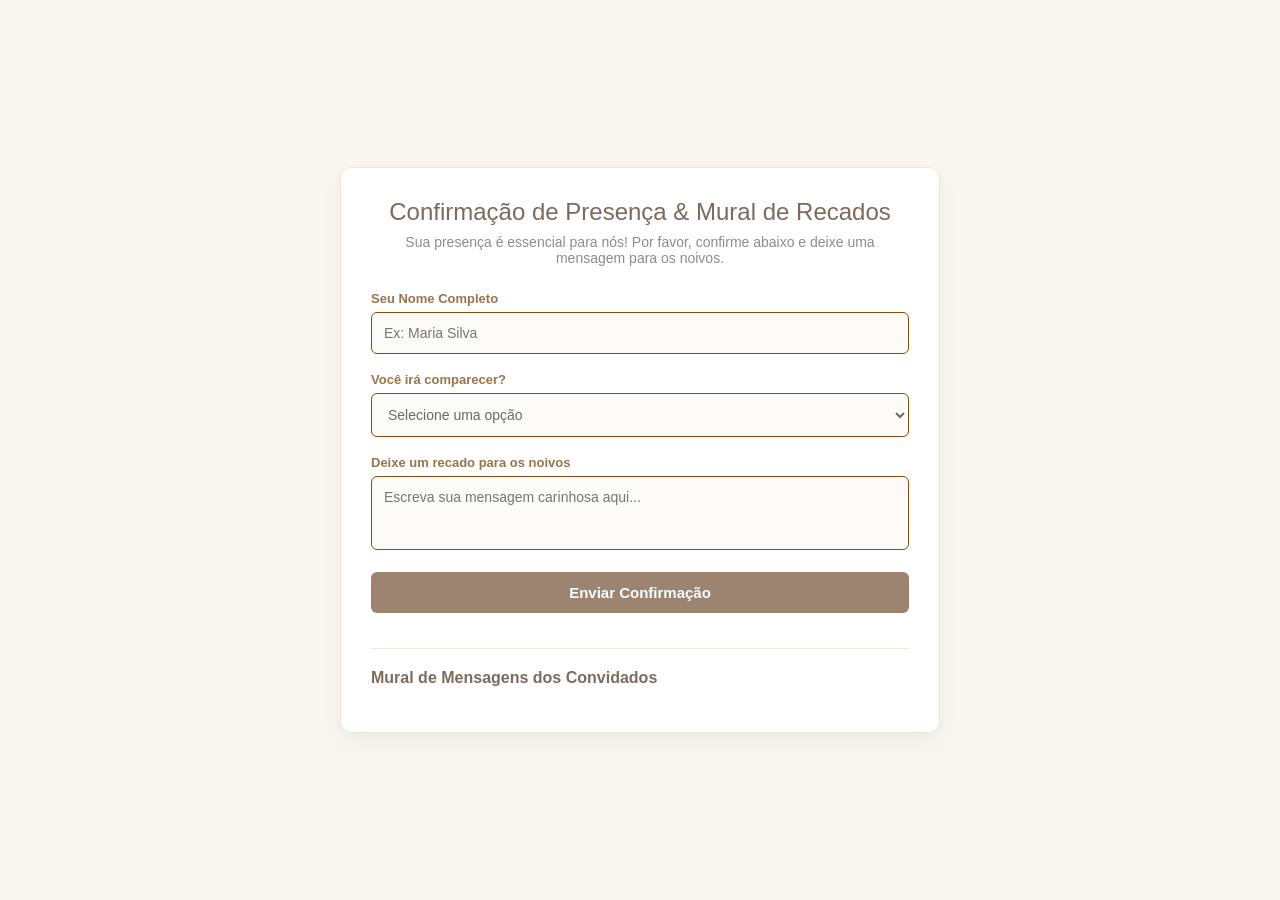
==== index.html @ e3686255 "Create index.html" ====
<!DOCTYPE html>
<html lang="pt-BR">
<head>
    <meta charset="UTF-8">
    <meta name="viewport" content="width=device-width, initial-scale=1.0">
    <title>Confirmação de Presença - Casamento J&G</title>
    <link rel="stylesheet" href="style.css">
</head>
<body>

    <div class="wedding-container">
        <h2>Confirmação de Presença & Mural de Recados</h2>
        <p class="subtitle">Sua presença é essencial para nós! Por favor, confirme abaixo e deixe uma mensagem para os noivos.</p>

        <!-- Formulário -->
        <form id="rsvpForm">
            <div class="input-group">
                <label for="guestName">Seu Nome Completo</label>
                <input type="text" id="guestName" required placeholder="Ex: Maria Silva">
            </div>

            <div class="input-group">
                <label for="attendance">Você irá comparecer?</label>
                <select id="attendance" required>
                    <option value="" disabled selected>Selecione uma opção</option>
                    <option value="Sim, com certeza!">Sim, com certeza! 🎉</option>
                    <option value="Infelizmente não poderei comparecer">Infelizmente não poderei comparecer 😢</option>
                </select>
            </div>

            <div class="input-group">
                <label for="guestMessage">Deixe um recado para os noivos</label>
                <textarea id="guestMessage" rows="3" placeholder="Escreva sua mensagem carinhosa aqui..."></textarea>
            </div>

            <button type="submit" class="btn-submit">Enviar Confirmação</button>
        </form>

        <!-- Seção de Comentários / Lista de Confirmações -->
        <div class="comments-section">
            <h3>Mural de Mensagens dos Convidados</h3>
            <div id="commentsList">
                <!-- Os comentários aparecem aqui dinamicamente -->
            </div>
        </div>
    </div>

    <script src="script.js"></script>
</body>
</html>
---- style.css ----
* {
    margin: 0;
    padding: 0;
    box-sizing: border-box;
    font-family: 'Segoe UI', Tahoma, Geneva, Verdana, sans-serif;
}

body {
    background-color: #f9f6f0;
    color: #4a4a4a;
    display: flex;
    justify-content: center;
    align-items: center;
    min-height: 100vh;
    padding: 20px;
}

.wedding-container {
    background: #ffffff;
    padding: 30px;
    border-radius: 12px;
    box-shadow: 0 8px 20px rgba(0, 0, 0, 0.05);
    width: 100%;
    max-width: 600px;
    border: 1px solid #efe8e1;
}

h2 {
    text-align: center;
    color: #7d6a5c;
    margin-bottom: 8px;
    font-weight: 500;
}

.subtitle {
    text-align: center;
    font-size: 14px;
    color: #8c8c8c;
    margin-bottom: 25px;
}

.input-group {
    margin-bottom: 18px;
}

label {
    display: block;
    font-size: 13px;
    color: #9a734c;
    margin-bottom: 6px;
    font-weight: 600;
}

input, select, textarea {
    width: 100%;
    padding: 12px;
    border: 1px solid #8a4b0c;
    border-radius: 6px;
    font-size: 14px;
    color: #6e6961;
    background-color: #fcfbfa;
    transition: border-color 0.3s;
}

textarea {
    resize: none;
}
input:focus, 
select:focus, 
textarea:focus {
    outline: none;
    border-color: #ad8318;
    background-color: #fff;
}
.btn-submit {
    width: 100%;
    background-color: #9c8471;
    color: white;
    border: none;
    padding: 12px;
    font-size: 15px;
    font-weight: 600;
    border-radius: 6px;
    cursor: pointer;
    transition: background 0.3s;
}

.btn-submit:hover {
    background-color: #826c5b;
}

.comments-section {
    margin-top: 35px;
    border-top: 1px solid #efe8e1;
    padding-top: 20px;
}

.comments-section h3 {
    font-size: 16px;
    color: #7d6b5d;
    margin-bottom: 15px;
}

#commentsList {
    max-height: 250px;
    overflow-y: auto;
    padding-right: 5px;
}

.comment-card {
    background: #fdfbf7;
    border-left: 4px solid #9c8471;
    padding: 12px;
    border-radius: 4px;
    margin-bottom: 10px;
    box-shadow: 0 2px 4px rgba(0,0,0,0.02);
}

.comment-header {
    display: flex;
    justify-content: space-between;
    font-size: 13px;
    font-weight: bold;
    color: #555;
    margin-bottom: 4px;
}

.comment-status {
    font-weight: normal;
    font-size: 11px;
    color: #7a8b79;
}

.comment-body {
    font-size: 13px;
    color: #666;
}
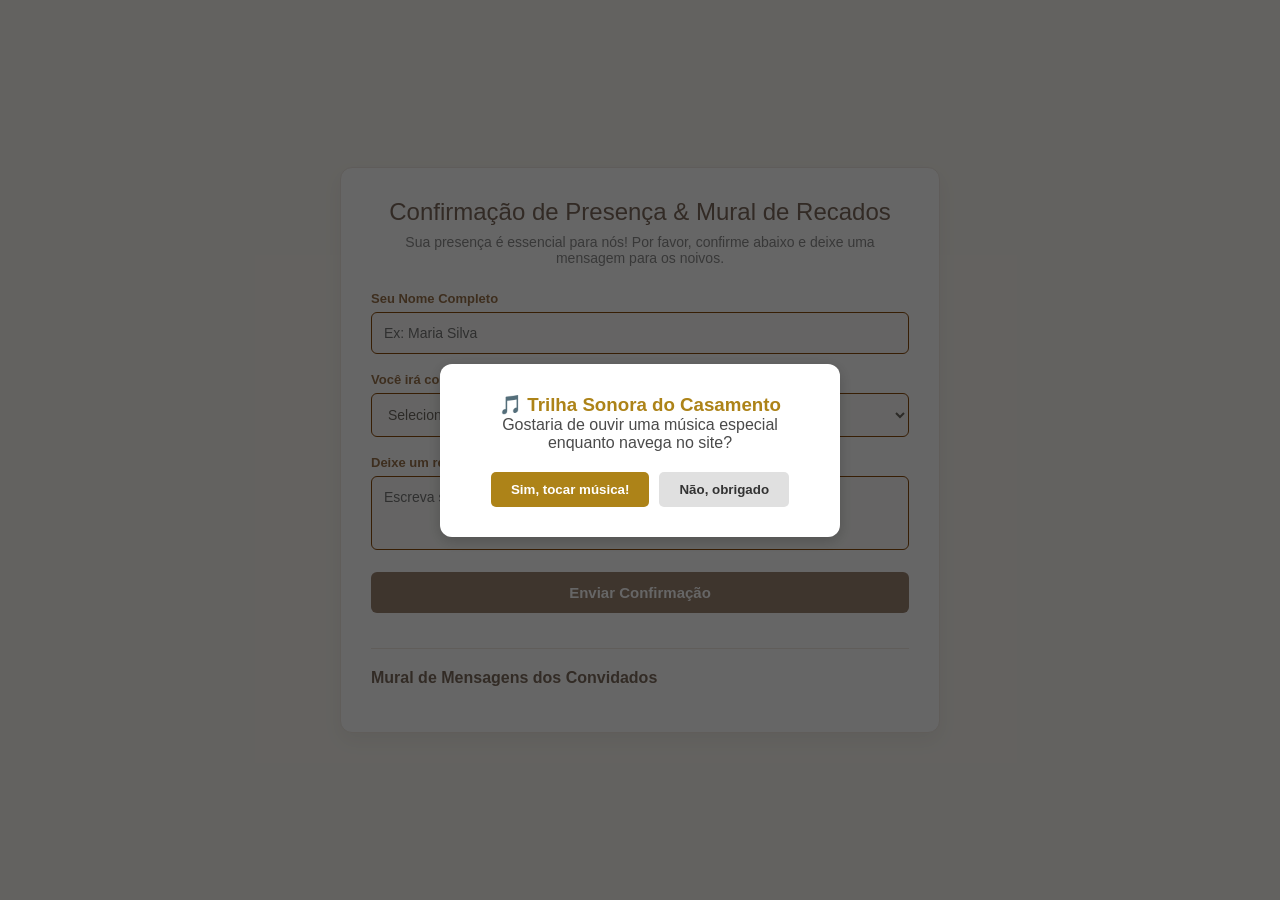
==== commit b52e536e: "Música" ====
--- a/index.html
+++ b/index.html
@@ -5,8 +5,24 @@
     <meta name="viewport" content="width=device-width, initial-scale=1.0">
     <title>Confirmação de Presença - Casamento J&G</title>
     <link rel="stylesheet" href="style.css">
+    <link rel="icon" type="image/png" href="heart.png">
 </head>
 <body>
+
+<audio id="bgMusic" loop>
+    <source src="Belo - Tudo Mudou.mp3" type="audio/mpeg">
+</audio>
+
+<div id="musicModal" class="modal-overlay">
+    <div class="modal-content">
+        <h3>🎵 Trilha Sonora do Casamento</h3>
+        <p>Gostaria de ouvir uma música especial enquanto navega no site?</p>
+        <div class="modal-buttons">
+            <button id="btnPlayMusic" class="btn-modal btn-yes">Sim, tocar música!</button>
+            <button id="btnNoMusic" class="btn-modal btn-no">Não, obrigado</button>
+        </div>
+    </div>
+</div>
 
     <div class="wedding-container">
         <h2>Confirmação de Presença & Mural de Recados</h2>
--- a/style.css
+++ b/style.css
@@ -134,4 +134,59 @@
 .comment-body {
     font-size: 13px;
     color: #666;
+}
+/* Fundo escuro cobrindo a tela inteira */
+.modal-overlay {
+    position: fixed;
+    top: 0;
+    left: 0;
+    width: 100%;
+    height: 100%;
+    background-color: rgba(0, 0, 0, 0.6); /* Fundo semitransparente */
+    display: flex;
+    justify-content: center;
+    align-items: center;
+    z-index: 9999; /* Garante que fique por cima de tudo */
+}
+
+/* Caixa do Pop-up */
+.modal-content {
+    background-color: #fff;
+    padding: 30px;
+    border-radius: 12px;
+    text-align: center;
+    max-width: 400px;
+    width: 90%;
+    box-shadow: 0 4px 15px rgba(0,0,0,0.2);
+}
+
+.modal-content h3 {
+    margin-top: 0;
+    color: #ad8318; /* Cor tema do seu casamento */
+}
+
+/* Botões do Pop-up */
+.modal-buttons {
+    display: flex;
+    gap: 10px;
+    justify-content: center;
+    margin-top: 20px;
+}
+
+.btn-modal {
+    padding: 10px 20px;
+    border: none;
+    border-radius: 5px;
+    cursor: pointer;
+    font-weight: bold;
+}
+
+.btn-yes {
+    background-color: #ad8318;
+    color: white;
+}
+
+.btn-no {
+    background-color: #e0e0e0;
+    color: #333;
 }
